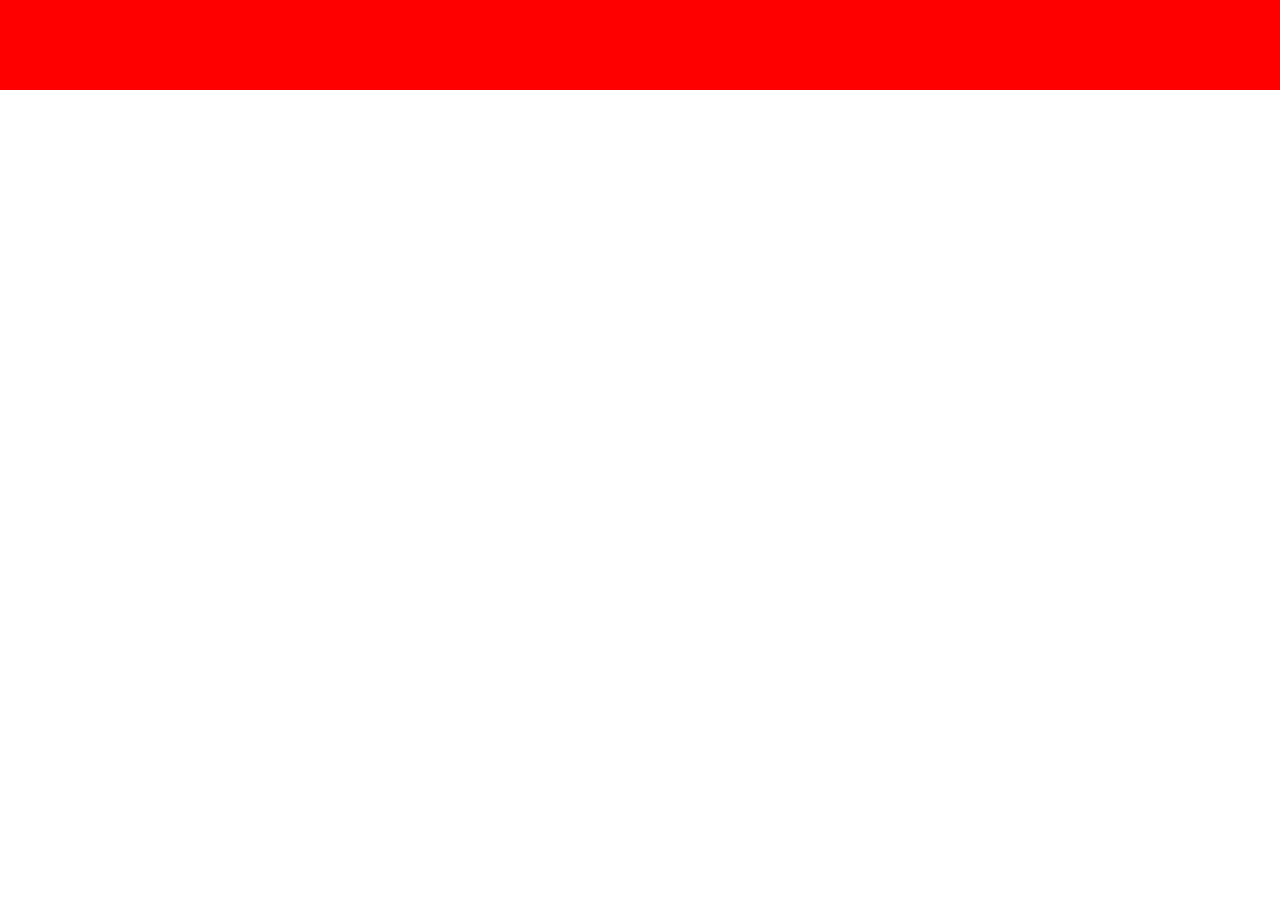
==== index.html @ 67042a7f "1st commit" ====
<!DOCTYPE html>
<html lang="en" dir="ltr">

<head>
    <meta charset="utf-8">
    <title>Skidemy</title>
    <link rel="stylesheet" href="styles/style.css">
</head>

<body class="main">
    <nav>
        <div id="navLogo">
        </div>
        <div>
        </div>
        <div>
        </div>

    </nav>
</body>

</html>
---- styles/style.css ----
* {
    padding: 0;
    margin: 0;
}

nav {
    padding: 0;
    margin: 0;
    height: 10vh;
    background-color: red;
}

nav div {
    height: 10vh;
    width: 10vw;
    background-color: blue;
    display: inline;
}

#navLogo {
    width: 20vw;
    margin-right: 50vw;
}
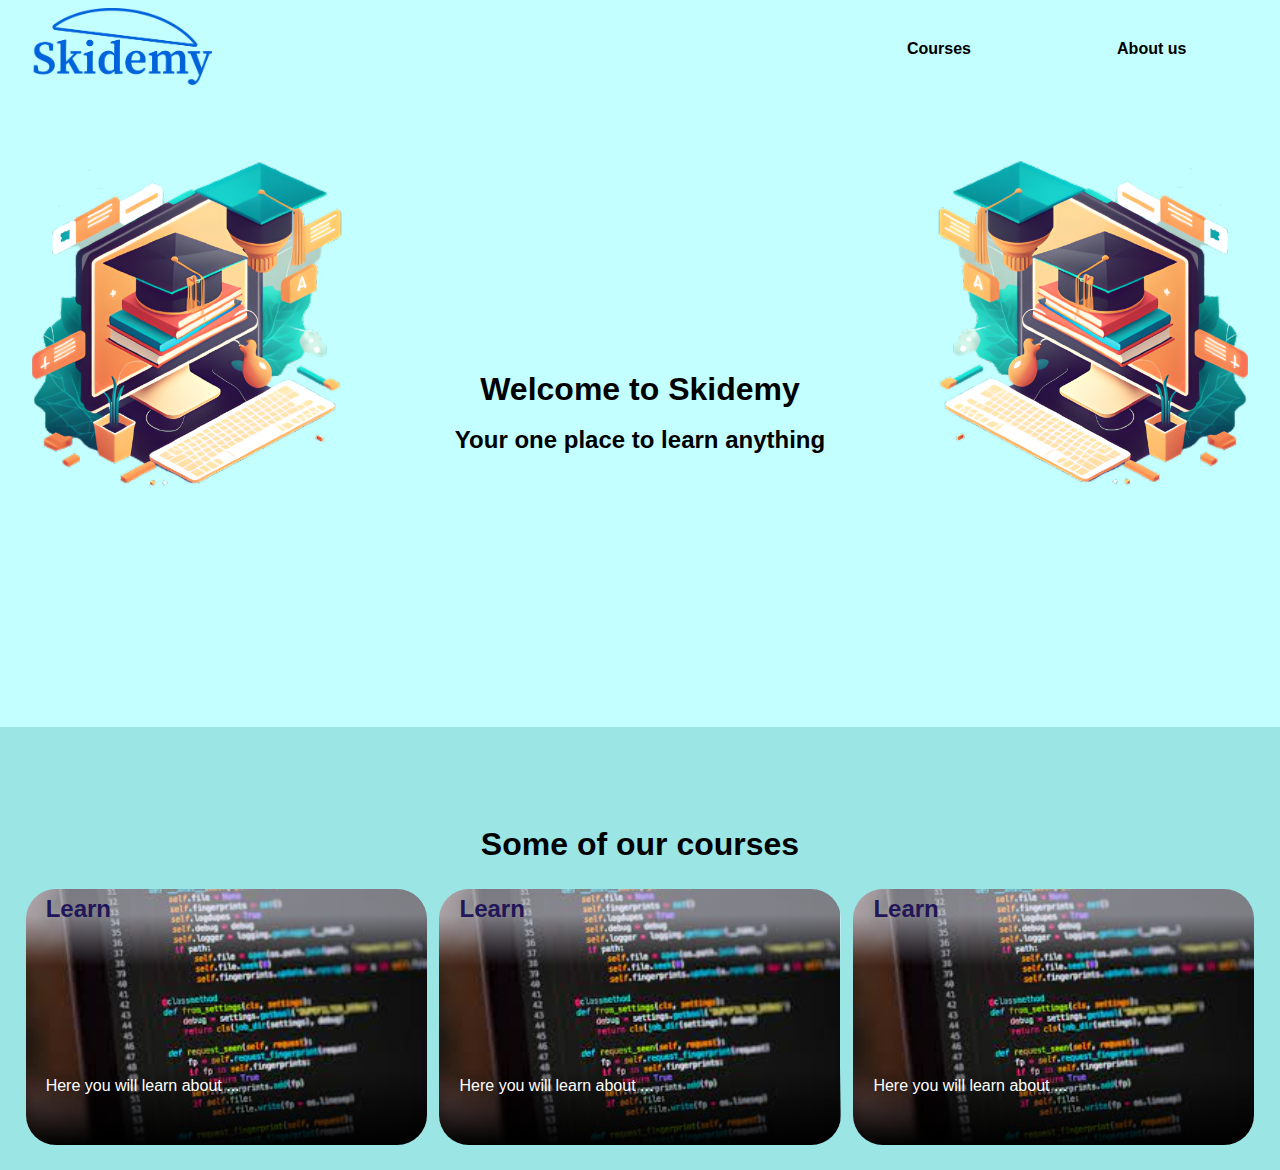
==== commit a7ecb7eb: "First template" ====
--- a/index.html
+++ b/index.html
@@ -5,18 +5,58 @@
     <meta charset="utf-8">
     <title>Skidemy</title>
     <link rel="stylesheet" href="styles/style.css">
+    <script defer src="scripts/animations.js"></script>
 </head>
 
 <body class="main">
-    <nav>
+    <header id="navigation-header">
         <div id="navLogo">
+            <a href="index.html">
+                <img src="assets/logo.png" alt="Skidemy Logo">
+            </a>
         </div>
-        <div>
+        <nav>
+            <ul class="navLinks">
+                <li>
+                    <a href="/pages/courses.html">Courses </a>
+                </li>
+                <li>
+                    <a href="/pages/about.html">About us</a>
+                </li>
+            </ul>
+        </nav>
+
+    </header>
+    <div class="landing-content">
+        <h1>Welcome to Skidemy</h1>
+        <br>
+        <h2>Your one place to learn anything</h2>
+    </div>
+    <div class="info-content">
+        <h1>Some of our courses</h1>
+        <div class="courses">
+            <div class="course-card">
+                <h2>Learn</h2>
+                <!-- <img src="/assets/" alt="  course image"> -->
+                <p class="course-description"> Here you will learn about ...</p>
+            </div>
+            <div class="course-card">
+                <h2>Learn</h2>
+                <!-- <img src="/assets/" alt="  course image"> -->
+                <p class="course-description"> Here you will learn about ...</p>
+                </p>
+            </div>
+            <div class="course-card">
+                <h2>Learn</h2>
+                <!-- <img src="/assets/" alt="  course image"> -->
+                <p class="course-description"> Here you will learn about ...</p>
+            </div>
         </div>
-        <div>
-        </div>
-
-    </nav>
+    </div>
+    <!-- <footer>
+        <div>hola</div>
+        <div>instagram</div>
+    </footer> -->
 </body>
 
 </html>--- a/styles/style.css
+++ b/styles/style.css
@@ -1,23 +1,359 @@
 * {
     padding: 0;
     margin: 0;
+    font-family: Cascadia Code PL, Arial, Helvetica;
+    user-select: none;
+    box-sizing: border-box;
+    transition: 0.5s;
+}
+
+body {
+    background-color: #c4ffff;
+}
+
+#navigation-header {
+    z-index: 100;
+    display: flex;
+    padding: 0.5rem 2rem;
+    background-color: #c4ffff;
+    position: sticky;
+    top: 0;
+    transition: 0.5s;
+}
+
+#navLogo {
+    display: flex;
+    flex: 2;
+    height: 9vh;
+    transition: 0.5s;
+}
+
+#navLogo>a {
+    display: flex;
+    transition: 0.5s;
 }
 
 nav {
-    padding: 0;
-    margin: 0;
-    height: 10vh;
-    background-color: red;
-}
-
-nav div {
-    height: 10vh;
-    width: 10vw;
+    z-index: 10;
+    flex: 1;
+    display: flex;
+}
+
+.navLinks {
+    list-style: none;
+    flex: 1;
+    display: flex;
+    text-align: center;
+    align-items: center;
+    gap: 5%;
+}
+
+.navLinks>li {
+    /* background-color: red; */
+    padding: 1rem 0rem;
+    flex: 1;
+    transition: 0.1s;
+    border-radius: 50px;
+}
+
+.navLinks>li:hover {
+    /* background-color: magenta; */
+    border-radius: 50px;
+    box-shadow: 0px 2px grey;
+    transition: 0.1s;
+}
+
+.navLinks>li>a {
+    color: black;
+    text-decoration: none;
+    font-weight: bold;
+}
+
+.navLinks>li:active {
+    box-shadow: none;
+    transition: 0.1s;
+}
+
+.navLinks>li>a:visited {
+    color: inherit
+}
+
+.landing-content {
+    height: 70vh;
+    display: flex;
+    align-items: center;
+    justify-content: center;
+    flex-direction: column;
+    background-image: url("/assets/land-back1.png");
+    background-position-x: 2.5vw;
+    background-position-y: 5vw;
+    background-size: 95vw;
+    text-align: center;
+    background-repeat: no-repeat;
+}
+
+.info-content {
+    background-color: #9ce5e5;
+}
+
+.info-content>h1 {
+    padding-top: 11vh;
+    display: flex;
+    justify-content: center;
+}
+
+.courses {
+    display: grid;
+    grid-template-columns: repeat(3, 1fr);
+    grid-auto-rows: minmax(20vw, auto);
+    padding: 2vw;
+    gap: 1vw;
+}
+
+.course-card {
+    color: white;
+    padding: 5%;
+    border-radius: 30px;
+    background-repeat: no-repeat;
+    background-image: linear-gradient(to bottom, rgba(239, 241, 255, 0.5) 10%, rgba(0, 0, 0, 0)30%, rgba(0, 0, 0, 0)70%, rgba(0, 0, 0, 1)100%), url("/assets/computer-science.jpeg");
+    background-size: 100%;
+    transition: 0.5s;
+}
+
+.course-card:hover {
+    transform: scale(1.05);
+    transition: 0.5s;
+}
+
+.course-card>h2 {
+    color: #201658;
+    margin-top: -1.5vh;
+}
+
+.course-card>p {
+    color: white;
+    margin-top: 12vw;
+    position: absolute;
+}
+
+.about-content {
+    background-color: #9ce5e5;
+}
+
+.about-content>h1 {
+    padding-top: 10vh;
+    display: flex;
+    justify-content: center;
+}
+
+.about-text {
+    display: flex;
+    justify-content: center;
+    align-items: center;
+    flex-direction: column;
+    padding: 0% 5% 5% 10%;
+}
+
+.about-text>p {
+    padding-top: 5%;
+    text-align: justify;
+}
+
+.team {
+    display: flex;
+}
+
+.person-card {
+    width: 30vw;
+    padding: 5%;
+    border-radius: 30px;
+    background-repeat: no-repeat;
+    background-image: url("../assets/person.png");
+    background-size: 30vw;
+    transition: 0.5s;
+}
+
+.person-card>p {
+    background-color: #5594f466;
+    text-align: justify;
+    margin-top: 21vw;
+    padding: 5%;
+    border-radius: 5px;
+    background-repeat: no-repeat;
+    background-size: 15%;
+    transition: 0.5s;
+}
+
+@media (max-width: 600px) {
+    #navLogo {
+        display: flex;
+        flex: 1;
+        height: 9vh;
+        transition: 0.5s;
+    }
+    .landing-content {
+        background-size: 150vw;
+        background-position-x: 25vw;
+        background-repeat: space;
+    }
+    .landing-content>h2 {
+        margin-top: -2vh;
+        display: flex;
+        justify-content: center;
+    }
+    .courses {
+        margin-top: 5vw;
+        display: grid;
+        grid-template-columns: repeat(1, 1fr);
+        grid-auto-rows: minmax(40vw, auto);
+        padding: 2vw;
+        gap: 5vw;
+    }
+    .course-card:hover {
+        transform: scale(1.025);
+    }
+    .course-card>p {
+        color: white;
+        margin-top: 20vw;
+        position: absolute;
+    }
+    .team {
+        display: flex;
+        flex-direction: column;
+    }
+    .person-card {
+        width: 90vw;
+        padding: 5%;
+        border-radius: 30px;
+        background-repeat: no-repeat;
+        background-image: url("../assets/person.png");
+        background-size: 90vw;
+        transition: 0.5s;
+    }
+    .person-card>p {
+        background-color: #91b5ec;
+        text-align: justify;
+        margin-top: 70vw;
+        padding: 5%;
+        border-radius: 5px;
+        background-repeat: no-repeat;
+        background-size: 15%;
+        transition: 0.5s;
+    }
+}
+
+@media (min-width: 600px) and (max-width: 1000px) {
+    .courses {
+        margin-top: 5vw;
+        display: grid;
+        grid-template-columns: repeat(2, 1fr);
+        grid-auto-rows: minmax(40vw, auto);
+        padding: 2vw;
+        gap: 5vw;
+    }
+    .course-card {
+        color: white;
+        padding: 5%;
+        border-radius: 30px;
+        background-repeat: no-repeat;
+        background-size: 130%;
+        transition: 0.5s;
+    }
+    .course-card>p {
+        color: white;
+        margin-top: 30vw;
+        position: absolute;
+    }
+}
+
+
+/* footer {
+    background-color: #2971bf;
+    height: 20vh;
+    display: flex;
+    align-items: center;
+    justify-content: space-evenly;
+}
+
+footer>div {
+    padding: 1vw;
+} */
+
+
+/*Change default scrollbar */
+
+
+/* ::-webkit-scrollbar {
+    width: 10px;
+}
+
+ ::-webkit-scrollbar-track {
+    background-color: #f1f1f1;
+}
+
+ ::-webkit-scrollbar-thumb {
+    background-color: #888;
+    border-radius: 5px;
+}
+
+ ::-webkit-scrollbar-thumb:hover {
+    background-color: #555;
+} */
+
+
+/* ANIMATIONS SECTION */
+
+
+/* #animation {
+    height: 40vh;
+    width: 40vw;
     background-color: blue;
-    display: inline;
-}
-
-#navLogo {
-    width: 20vw;
-    margin-right: 50vw;
-}+    transition: 4s cubic-bezier(0, 1.7, .99, -0.87)
+}
+
+#animation:hover {
+    transform: translate(300px, 300px);
+    background-color: green;
+    transition: 4s cubic-bezier(0, 1.7, .99, -0.87)
+} */
+
+
+/* 
+#animation {
+    margin-left: 60vw;
+    margin-top: 30vh;
+    height: 40vh;
+    width: 40vh;
+    transform-origin: -50% -50%;
+    transition: 4s cubic-bezier(0, 1.7, .99, -0.87);
+    border-radius: 40vw;
+    background: linear-gradient(90deg, red, blue);
+}
+
+#navLogo:hover+#animation {
+    transform: translate(30vh);
+    transform: rotate(180deg);
+    transition: 4s cubic-bezier(0, 1.7, .99, -0.87);
+} */
+
+
+/* 
+section {
+    display: grid;
+    place-items: center;
+    align-content: center;
+    min-height: 100vh;
+}
+
+section>p {
+    width: 50vw;
+}
+
+.hidden {
+    opacity: 0;
+    transition: 3s;
+}
+
+.show {
+    opacity: 1;
+} */